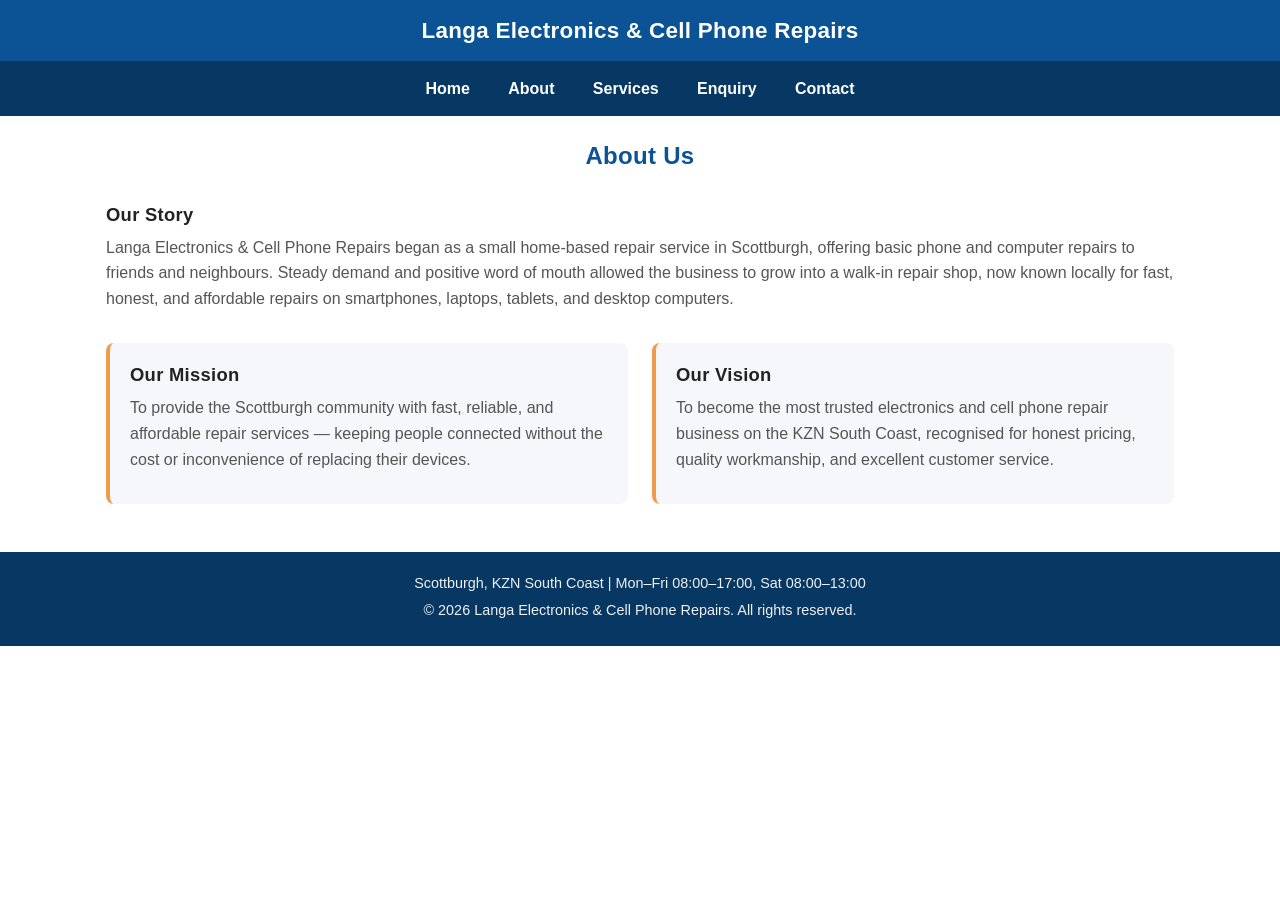
==== about.html @ 78cfe0cc "Part 3: add JS features, forms validation and SEO files" ====
<!DOCTYPE html>
<!-- Declares this document as HTML5 -->
<html lang="en">
<!-- Root element of the page; lang="en" tells browsers/screen readers the content is in English -->
<head>
<!-- Head section: holds metadata, not visible content -->
  <meta charset="UTF-8">
  <!-- Sets character encoding so special characters (like &, —, é) display correctly -->
  <meta name="viewport" content="width=device-width, initial-scale=1.0">
  <!-- Makes the page render correctly on mobile devices instead of a shrunk desktop view -->
  <title>About Us | Langa Electronics & Cell Phone Repairs</title>
  <!-- Text shown in the browser tab and used as the page title in search results -->
  <meta name="description" content="Learn about Langa Electronics & Cell Phone Repairs, our history, mission and vision.">
  <!-- Short summary used by search engines (e.g. Google search result snippet) -->
  <link rel="stylesheet" href="css/style.css">
  <!-- Links this page to the external CSS file that controls its visual styling -->
</head>
<body>
<!-- Body section: everything visible on the page goes inside here -->

  <header>
  <!-- Page header, typically holds the site name/logo, shown on every page -->
    <h1>Langa Electronics & Cell Phone Repairs</h1>
    <!-- Main heading of the site; there should only be one <h1> per page -->
  </header>

  <nav>
  <!-- Navigation section containing the site's main menu -->
    <ul>
    <!-- Unordered list used to structure the nav links -->
      <li><a href="index.html">Home</a></li>
      <!-- Links to the homepage -->
      <li><a href="about.html">About</a></li>
      <!-- Links to this current page (About) -->
      <li><a href="services.html">Services</a></li>
      <!-- Links to the services page -->
      <li><a href="enquiry.html">Enquiry</a></li>
      <!-- Links to the enquiry/quote form page -->
      <li><a href="contact.html">Contact</a></li>
      <!-- Links to the contact page -->
    </ul>
  </nav>

  <main>
  <!-- Main content wrapper; holds the primary content unique to this page -->

    <section class="page-heading">
    <!-- Section for the page's title/intro heading, styled via the "page-heading" class -->
      <h2>About Us</h2>
      <!-- Secondary heading, introduces the page's topic -->
    </section>

    <!-- Business history -->
    <section class="history">
    <!-- Section containing the company's background story -->
      <h3>Our Story</h3>
      <!-- Sub-heading for this section -->
      <p>Langa Electronics & Cell Phone Repairs began as a small home-based repair service in Scottburgh, offering basic phone and computer repairs to friends and neighbours. Steady demand and positive word of mouth allowed the business to grow into a walk-in repair shop, now known locally for fast, honest, and affordable repairs on smartphones, laptops, tablets, and desktop computers.</p>
      <!-- Paragraph describing the company's founding and growth -->
    </section>

    <!-- Mission and vision statements -->
    <section class="mission-vision">
    <!-- Section grouping the mission and vision statements together -->
      <article>
      <!-- Self-contained block of content: the mission statement -->
        <h3>Our Mission</h3>
        <!-- Sub-heading for the mission statement -->
        <p>To provide the Scottburgh community with fast, reliable, and affordable repair services — keeping people connected without the cost or inconvenience of replacing their devices.</p>
        <!-- The actual mission statement text -->
      </article>

      <article>
      <!-- Self-contained block of content: the vision statement -->
        <h3>Our Vision</h3>
        <!-- Sub-heading for the vision statement -->
        <p>To become the most trusted electronics and cell phone repair business on the KZN South Coast, recognised for honest pricing, quality workmanship, and excellent customer service.</p>
        <!-- The actual vision statement text -->
      </article>
    </section>

  </main>

  <footer>
  <!-- Page footer, shown on every page with contact/business hours and copyright -->
    <p>Scottburgh, KZN South Coast | Mon–Fri 08:00–17:00, Sat 08:00–13:00</p>
    <!-- Business location and opening hours -->
    <p>&copy; 2026 Langa Electronics & Cell Phone Repairs. All rights reserved.</p>
    <!-- Copyright notice; &copy; renders the © symbol -->
  </footer>

</body>
</html>
<!-- Closes the html document -->
---- css/style.css ----
/* =========================================================
   Langa Electronics & Cell Phone Repairs — style.css
   Part 2: CSS Styling & Responsive Design
   ========================================================= */

/* ---------- 1. CSS RESET / BASE STYLES ---------- */
* {
  margin: 0;
  padding: 0;
  box-sizing: border-box;
}

:root {
  /* Colour scheme */
  --color-primary: #0b5394;      /* deep blue - header/nav/buttons */
  --color-primary-dark: #073763; /* hover state */
  --color-accent: #f2994a;       /* orange - CTA / highlights */
  --color-accent-dark: #d97e2c;
  --color-text: #222222;
  --color-text-light: #555555;
  --color-bg: #ffffff;
  --color-bg-alt: #f5f7fa;
  --color-border: #dddddd;

  /* Typography */
  --font-main: 'Segoe UI', Arial, Helvetica, sans-serif;

  /* Spacing */
  --gap: 1.5rem;
}

html {
  scroll-behavior: smooth;
}

body {
  font-family: var(--font-main);
  font-size: 1rem;
  line-height: 1.6;
  color: var(--color-text);
  background-color: var(--color-bg);
}

img {
  max-width: 100%;
  height: auto;
  display: block;
}

a {
  color: var(--color-primary);
  text-decoration: none;
}

ul {
  list-style: none;
}

/* ---------- 2. TYPOGRAPHY ---------- */
h1, h2, h3 {
  font-weight: 700;
  line-height: 1.3;
  color: var(--color-primary);
  letter-spacing: 0.3px;
}

h1 {
  font-size: 1.75rem;
}

h2 {
  font-size: 1.5rem;
  margin-bottom: 0.75rem;
}

h3 {
  font-size: 1.15rem;
  margin-bottom: 0.5rem;
  color: var(--color-text);
}

p {
  margin-bottom: 0.75rem;
  color: var(--color-text-light);
}

/* ---------- 3. HEADER & NAVIGATION ---------- */
header {
  background-color: var(--color-primary);
  color: #fff;
  padding: 1rem;
  text-align: center;
}

header h1 {
  color: #fff;
  font-size: 1.4rem;
}

nav {
  background-color: var(--color-primary-dark);
}

nav ul {
  display: flex;
  flex-wrap: wrap;
  justify-content: center;
}

nav ul li {
  margin: 0;
}

nav ul li a {
  display: block;
  padding: 0.9rem 1.2rem;
  color: #fff;
  font-weight: 600;
  transition: background-color 0.2s ease, color 0.2s ease;
}

nav ul li a:hover,
nav ul li a:focus {
  background-color: var(--color-accent);
  color: #ffffff;
}

nav ul li a:active {
  background-color: var(--color-accent-dark);
}

/* ---------- 4. LAYOUT: MAIN WRAPPER ---------- */
main {
  max-width: 1100px;
  margin: 0 auto;
  padding: 1.5rem 1rem 3rem;
}

.page-heading {
  text-align: center;
  margin-bottom: 2rem;
}

/* ---------- 5. HERO SECTION (index.html) ---------- */
.hero {
  text-align: center;
  margin-bottom: 2.5rem;
}

.hero img {
  border-radius: 8px;
  margin-bottom: 1.25rem;
  max-height: 420px;
  width: 100%;
  object-fit: cover;
}

.hero h2 {
  font-size: 1.75rem;
}

.hero p {
  max-width: 640px;
  margin: 0 auto 1.25rem;
}

.cta-button {
  display: inline-block;
  background-color: var(--color-accent);
  color: #fff;
  font-weight: 700;
  padding: 0.8rem 1.8rem;
  border-radius: 6px;
  transition: background-color 0.2s ease, transform 0.15s ease;
}

.cta-button:hover,
.cta-button:focus {
  background-color: var(--color-accent-dark);
  transform: translateY(-2px);
}

.cta-button:active {
  transform: translateY(0);
}

/* ---------- 6. INTRO SECTION ---------- */
.intro {
  background-color: var(--color-bg-alt);
  padding: 1.5rem;
  border-radius: 8px;
  margin-bottom: 2.5rem;
}

/* ---------- 7. SERVICES PREVIEW (index.html) & FULL SERVICES LIST (services.html) ---------- */
.services-preview,
.services-list {
  display: grid;
  grid-template-columns: repeat(3, 1fr);
  gap: var(--gap);
  margin-bottom: 1.5rem;
}

.services-preview h2 {
  grid-column: 1 / -1;
}

.service-card,
.service-item {
  background-color: var(--color-bg);
  border: 1px solid var(--color-border);
  border-radius: 8px;
  padding: 1.25rem;
  text-align: center;
  box-shadow: 0 2px 6px rgba(0, 0, 0, 0.06);
  transition: box-shadow 0.2s ease, transform 0.2s ease;
}

.service-card:hover,
.service-item:hover {
  box-shadow: 0 6px 16px rgba(0, 0, 0, 0.12);
  transform: translateY(-4px);
}

.service-card img,
.service-item img {
  width: 72px;
  height: 72px;
  object-fit: cover;
  border-radius: 50%;
  margin: 0 auto 0.75rem;
}

.services-preview p a {
  grid-column: 1 / -1;
  display: inline-block;
  font-weight: 600;
  text-align: center;
}

/* ---------- 8. ABOUT PAGE ---------- */
.history {
  margin-bottom: 2rem;
}

.mission-vision {
  display: grid;
  grid-template-columns: 1fr 1fr;
  gap: var(--gap);
}

.mission-vision article {
  background-color: var(--color-bg-alt);
  padding: 1.25rem;
  border-radius: 8px;
  border-left: 4px solid var(--color-accent);
}

/* ---------- 9. CONTACT PAGE: LOCATIONS + MAPS ---------- */
.location {
  margin-bottom: 2rem;
}

.location iframe {
  border-radius: 8px;
  width: 100%;
}

/* ---------- 10. FORMS (contact-form, enquiry-form) ---------- */
form {
  display: flex;
  flex-direction: column;
  gap: 0.9rem;
  max-width: 600px;
  margin: 0 auto;
  background-color: var(--color-bg-alt);
  padding: 1.5rem;
  border-radius: 8px;
}

form label {
  font-weight: 600;
  color: var(--color-text);
  margin-bottom: -0.4rem;
}

form input,
form select,
form textarea {
  font-family: inherit;
  font-size: 1rem;
  padding: 0.65rem 0.75rem;
  border: 1px solid var(--color-border);
  border-radius: 6px;
  background-color: #fff;
  color: var(--color-text);
  transition: border-color 0.2s ease, box-shadow 0.2s ease;
}

form input:focus,
form select:focus,
form textarea:focus {
  outline: none;
  border-color: var(--color-primary);
  box-shadow: 0 0 0 3px rgba(11, 83, 148, 0.15);
}

form textarea {
  resize: vertical;
}

form button[type="submit"] {
  align-self: flex-start;
  background-color: var(--color-primary);
  color: #fff;
  font-weight: 700;
  border: none;
  padding: 0.75rem 1.75rem;
  border-radius: 6px;
  cursor: pointer;
  transition: background-color 0.2s ease;
}

form button[type="submit"]:hover,
form button[type="submit"]:focus {
  background-color: var(--color-primary-dark);
}

form button[type="submit"]:active {
  background-color: var(--color-accent-dark);
}

/* ---------- 11. FOOTER ---------- */
footer {
  background-color: var(--color-primary-dark);
  color: #f0f0f0;
  text-align: center;
  padding: 1.25rem 1rem;
  font-size: 0.9rem;
}

footer p {
  color: #f0f0f0;
  margin-bottom: 0.25rem;
}

/* =========================================================
   12. RESPONSIVE DESIGN — MEDIA QUERIES
   Breakpoints: Desktop (default) / Tablet (<=768px) / Mobile (<=480px)
   ========================================================= */

/* ----- Tablet ----- */
@media (max-width: 768px) {
  main {
    padding: 1.25rem 1rem 2.5rem;
  }

  .services-preview,
  .services-list {
    grid-template-columns: repeat(2, 1fr);
  }

  .mission-vision {
    grid-template-columns: 1fr;
  }

  nav ul li a {
    padding: 0.75rem 0.9rem;
    font-size: 0.95rem;
  }

  .hero h2 {
    font-size: 1.5rem;
  }
}

/* ----- Mobile ----- */
@media (max-width: 480px) {
  header h1 {
    font-size: 1.15rem;
  }

  nav ul {
    flex-direction: column;
  }

  nav ul li a {
    text-align: center;
    padding: 0.75rem;
  }

  .services-preview,
  .services-list {
    grid-template-columns: 1fr;
  }

  .hero h2 {
    font-size: 1.3rem;
  }

  .hero p {
    font-size: 0.95rem;
  }

  form {
    padding: 1rem;
  }

  form button[type="submit"] {
    align-self: stretch;
    text-align: center;
  }
}

/* =========================================================
   PART 3 ADDITIONS
   ========================================================= */

/* ===== Part 3: form validation ===== */
.error {
  display: block;
  color: #c62828;
  font-size: 0.85rem;
  margin-top: -0.55rem;
}

.error:empty {
  display: none;
}

form small {
  color: var(--color-text-light);
  font-size: 0.8rem;
  margin-top: -0.55rem;
}

form input.invalid,
form select.invalid,
form textarea.invalid {
  border-color: #c62828;
  box-shadow: 0 0 0 3px rgba(198, 40, 40, 0.15);
}

fieldset {
  border: 1px solid var(--color-border);
  border-radius: 6px;
  padding: 0.6rem 1rem;
  background-color: #fff;
}

fieldset legend {
  font-weight: 600;
  padding: 0 0.4rem;
}

form fieldset label {
  display: inline-block;
  margin: 0 1rem 0 0;
  font-weight: 400;
}

fieldset input[type="radio"] {
  padding: 0;
  margin-right: 0.35rem;
}

.form-result {
  max-width: 600px;
  margin: 1.5rem auto 0;
  padding: 1.25rem;
  border-left: 4px solid var(--color-accent);
  border-radius: 8px;
  background-color: var(--color-bg-alt);
}

.form-result h3 {
  color: var(--color-primary);
}

.form-result[hidden] {
  display: none;
}

/* ===== Part 3: map ===== */
.map-section {
  margin-bottom: 2rem;
}

#map {
  height: 400px;
  border-radius: 8px;
  border: 1px solid var(--color-border);
}

/* ===== Part 3: accordion ===== */
.faq {
  margin: 2rem 0;
}

.accordion-header {
  display: block;
  width: 100%;
  text-align: left;
  font-family: inherit;
  font-size: 1rem;
  font-weight: 600;
  padding: 0.9rem 1rem;
  margin-top: 0.5rem;
  background-color: var(--color-bg-alt);
  color: var(--color-primary);
  border: 1px solid var(--color-border);
  border-radius: 6px;
  cursor: pointer;
  transition: background-color 0.2s ease;
}

.accordion-header:hover,
.accordion-header:focus {
  background-color: var(--color-primary);
  color: #fff;
}

.accordion-header::after {
  content: "+";
  float: right;
}

.accordion-header[aria-expanded="true"]::after {
  content: "\2212";
}

.accordion-panel {
  padding: 0.9rem 1rem 0.25rem;
  border-left: 4px solid var(--color-accent);
  animation: fadeIn 0.3s ease;
}

.accordion-panel[hidden] {
  display: none;
}

/* ===== Part 3: search ===== */
.search-bar {
  max-width: 600px;
  margin: 0 auto 1.5rem;
  display: flex;
  flex-direction: column;
  gap: 0.4rem;
}

.search-bar label {
  font-weight: 600;
}

.search-bar input {
  font-family: inherit;
  font-size: 1rem;
  padding: 0.65rem 0.75rem;
  border: 1px solid var(--color-border);
  border-radius: 6px;
}

.search-bar input:focus {
  outline: none;
  border-color: var(--color-primary);
  box-shadow: 0 0 0 3px rgba(11, 83, 148, 0.15);
}

.service-item[hidden] {
  display: none;
}

.no-results {
  text-align: center;
  font-weight: 600;
}

/* ===== Part 3: gallery + lightbox ===== */
.gallery {
  margin-bottom: 2rem;
}

.gallery-grid {
  display: grid;
  grid-template-columns: repeat(3, 1fr);
  gap: var(--gap);
}

.gallery-item {
  font-family: inherit;
  padding: 0;
  border: 1px solid var(--color-border);
  border-radius: 8px;
  overflow: hidden;
  background-color: var(--color-bg);
  cursor: pointer;
  text-align: center;
}

.gallery-item img {
  width: 100%;
  height: 180px;
  object-fit: cover;
  transition: transform 0.3s ease;
}

.gallery-item:hover img,
.gallery-item:focus img {
  transform: scale(1.06);
}

.gallery-item span {
  display: block;
  padding: 0.5rem;
  font-weight: 600;
  color: var(--color-text);
}

.lightbox {
  position: fixed;
  inset: 0;
  z-index: 1000;
  display: flex;
  align-items: center;
  justify-content: center;
  background-color: rgba(0, 0, 0, 0.85);
  animation: fadeIn 0.25s ease;
}

.lightbox[hidden] {
  display: none;
}

.lightbox figure {
  max-width: 90%;
  max-height: 90%;
  text-align: center;
}

.lightbox img {
  max-height: 75vh;
  margin: 0 auto;
  border-radius: 8px;
}

.lightbox figcaption {
  color: #fff;
  margin-top: 0.75rem;
}

.lightbox-close {
  position: absolute;
  top: 1rem;
  right: 1.25rem;
  font-size: 2.5rem;
  line-height: 1;
  color: #fff;
  background: none;
  border: none;
  cursor: pointer;
}

.lightbox-close:hover,
.lightbox-close:focus {
  color: var(--color-accent);
}

/* ===== Part 3: animations ===== */
@keyframes fadeIn {
  from { opacity: 0; }
  to   { opacity: 1; }
}

.reveal {
  opacity: 0;
  transition: opacity 0.6s ease, box-shadow 0.2s ease, transform 0.2s ease;
}

.reveal.visible {
  opacity: 1;
}

@media (max-width: 768px) {
  .gallery-grid {
    grid-template-columns: repeat(2, 1fr);
  }
}

@media (max-width: 480px) {
  .gallery-grid {
    grid-template-columns: 1fr;
  }

  #map {
    height: 300px;
  }
}
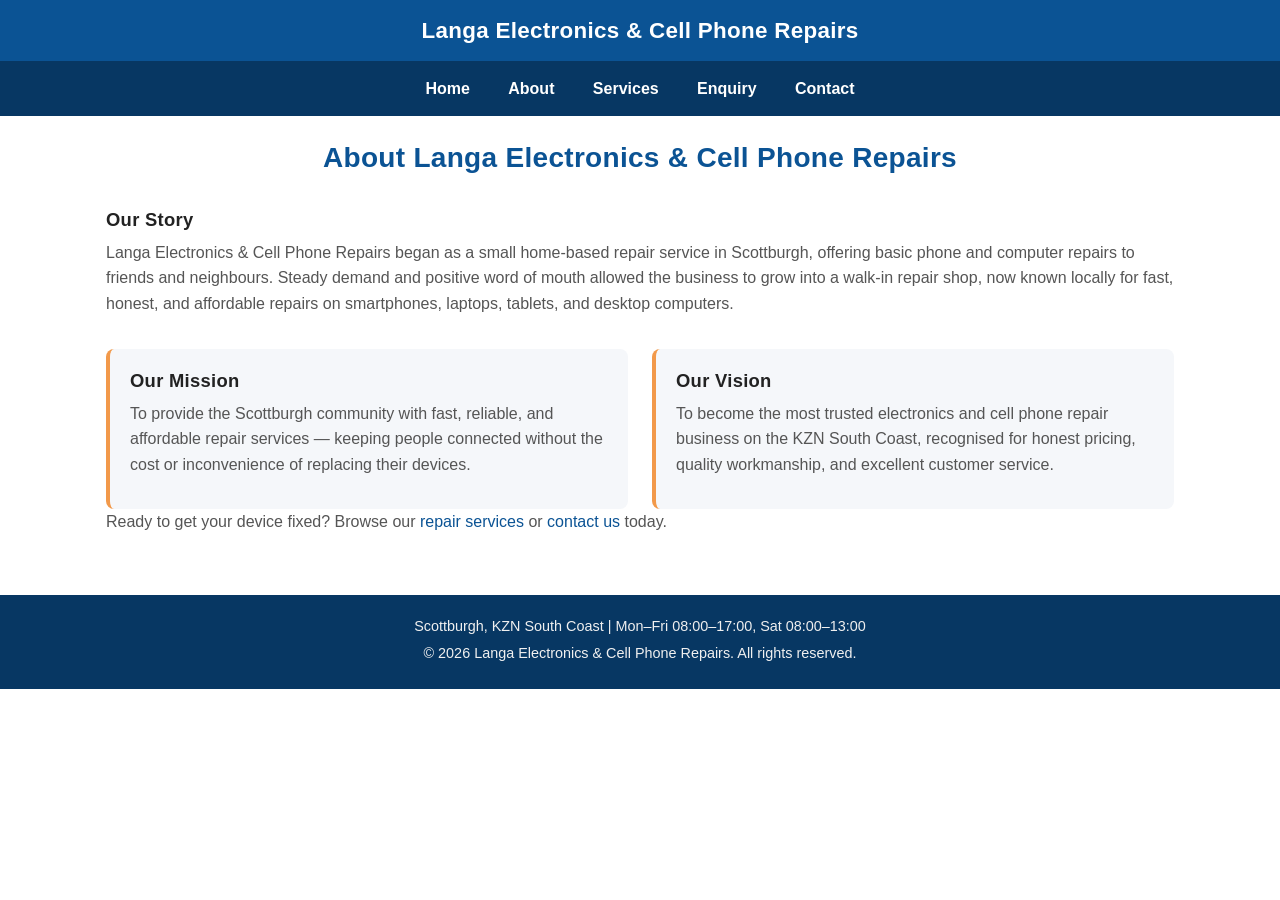
==== commit 96fad3d8: "Add SEO meta tags, headings, alt text, internal links and live site URL" ====
--- a/about.html
+++ b/about.html
@@ -5,13 +5,32 @@
 <head>
 <!-- Head section: holds metadata, not visible content -->
   <meta charset="UTF-8">
-  <!-- Sets character encoding so special characters (like &, —, é) display correctly -->
+  <!-- Sets character encoding so special characters display correctly -->
   <meta name="viewport" content="width=device-width, initial-scale=1.0">
-  <!-- Makes the page render correctly on mobile devices instead of a shrunk desktop view -->
-  <title>About Us | Langa Electronics & Cell Phone Repairs</title>
-  <!-- Text shown in the browser tab and used as the page title in search results -->
-  <meta name="description" content="Learn about Langa Electronics & Cell Phone Repairs, our history, mission and vision.">
-  <!-- Short summary used by search engines (e.g. Google search result snippet) -->
+  <!-- Makes the page render correctly on mobile devices (mobile-friendly SEO signal) -->
+  <title>About Us | Langa Electronics &amp; Cell Phone Repairs</title>
+  <!-- Title tag: unique per page, under 60 characters, keyword first; shown in browser tab and Google results -->
+  <meta name="description" content="Learn the story, mission and vision behind Langa Electronics &amp; Cell Phone Repairs, Scottburgh's trusted phone and computer repair shop.">
+  <!-- Meta description: under 155 characters; the snippet shown under the title in search results -->
+  <meta name="keywords" content="about Langa Electronics, phone repair shop Scottburgh, electronics repair KZN, mission and vision">
+  <!-- Target keywords for this page (also used naturally in the headings and body text) -->
+  <meta name="author" content="Langa Electronics &amp; Cell Phone Repairs">
+  <!-- Author/business name -->
+  <meta name="robots" content="index, follow">
+  <!-- Allows search engines to index this page and follow its links -->
+  <link rel="canonical" href="https://langalangelihle.github.io/langa-electronics-site/about.html">
+  <!-- Canonical URL: tells search engines this is the main address of the page -->
+  <meta property="og:type" content="website">
+  <meta property="og:title" content="About Langa Electronics &amp; Cell Phone Repairs">
+  <meta property="og:description" content="Learn the story, mission and vision behind Langa Electronics &amp; Cell Phone Repairs, Scottburgh's trusted phone and computer repair shop.">
+  <meta property="og:url" content="https://langalangelihle.github.io/langa-electronics-site/about.html">
+  <meta property="og:image" content="https://langalangelihle.github.io/langa-electronics-site/images/hero-repair-workshop.jpg">
+  <meta property="og:locale" content="en_ZA">
+  <!-- Open Graph tags: control how the page looks when shared on Facebook, WhatsApp, LinkedIn etc. -->
+  <meta name="twitter:card" content="summary_large_image">
+  <!-- Twitter/X share card -->
+  <meta name="theme-color" content="#0b5394">
+  <!-- Browser toolbar colour on mobile (matches the site's primary blue) -->
   <link rel="stylesheet" href="css/style.css">
   <!-- Links this page to the external CSS file that controls its visual styling -->
 </head>
@@ -20,8 +39,8 @@
 
   <header>
   <!-- Page header, typically holds the site name/logo, shown on every page -->
-    <h1>Langa Electronics & Cell Phone Repairs</h1>
-    <!-- Main heading of the site; there should only be one <h1> per page -->
+    <p class="site-title">Langa Electronics & Cell Phone Repairs</p>
+    <!-- Site name (styled paragraph) so the page heading below can be the single H1 for SEO -->
   </header>
 
   <nav>
@@ -46,14 +65,14 @@
 
     <section class="page-heading">
     <!-- Section for the page's title/intro heading, styled via the "page-heading" class -->
-      <h2>About Us</h2>
+      <h1>About Langa Electronics & Cell Phone Repairs</h1>
       <!-- Secondary heading, introduces the page's topic -->
     </section>
 
     <!-- Business history -->
     <section class="history">
     <!-- Section containing the company's background story -->
-      <h3>Our Story</h3>
+      <h2>Our Story</h2>
       <!-- Sub-heading for this section -->
       <p>Langa Electronics & Cell Phone Repairs began as a small home-based repair service in Scottburgh, offering basic phone and computer repairs to friends and neighbours. Steady demand and positive word of mouth allowed the business to grow into a walk-in repair shop, now known locally for fast, honest, and affordable repairs on smartphones, laptops, tablets, and desktop computers.</p>
       <!-- Paragraph describing the company's founding and growth -->
@@ -64,7 +83,7 @@
     <!-- Section grouping the mission and vision statements together -->
       <article>
       <!-- Self-contained block of content: the mission statement -->
-        <h3>Our Mission</h3>
+        <h2>Our Mission</h2>
         <!-- Sub-heading for the mission statement -->
         <p>To provide the Scottburgh community with fast, reliable, and affordable repair services — keeping people connected without the cost or inconvenience of replacing their devices.</p>
         <!-- The actual mission statement text -->
@@ -72,12 +91,15 @@
 
       <article>
       <!-- Self-contained block of content: the vision statement -->
-        <h3>Our Vision</h3>
+        <h2>Our Vision</h2>
         <!-- Sub-heading for the vision statement -->
         <p>To become the most trusted electronics and cell phone repair business on the KZN South Coast, recognised for honest pricing, quality workmanship, and excellent customer service.</p>
         <!-- The actual vision statement text -->
       </article>
     </section>
+
+    <!-- Internal links to other pages -->
+    <p>Ready to get your device fixed? Browse our <a href="services.html">repair services</a> or <a href="contact.html">contact us</a> today.</p>
 
   </main>
 
--- a/css/style.css
+++ b/css/style.css
@@ -73,7 +73,13 @@
   margin-bottom: 0.75rem;
 }
 
-h3 {
+h3,
+.history h2,
+.mission-vision h2,
+.location h2,
+.map-section h2,
+.contact-form-section h2,
+.service-item h2 {
   font-size: 1.15rem;
   margin-bottom: 0.5rem;
   color: var(--color-text);
@@ -92,9 +98,13 @@
   text-align: center;
 }
 
-header h1 {
+.site-title {
   color: #fff;
   font-size: 1.4rem;
+  font-weight: 700;
+  letter-spacing: 0.3px;
+  line-height: 1.3;
+  margin-bottom: 0;
 }
 
 nav {
@@ -155,8 +165,9 @@
   object-fit: cover;
 }
 
-.hero h2 {
+.hero h1 {
   font-size: 1.75rem;
+  margin-bottom: 0.75rem;
 }
 
 .hero p {
@@ -369,14 +380,14 @@
     font-size: 0.95rem;
   }
 
-  .hero h2 {
+  .hero h1 {
     font-size: 1.5rem;
   }
 }
 
 /* ----- Mobile ----- */
 @media (max-width: 480px) {
-  header h1 {
+  .site-title {
     font-size: 1.15rem;
   }
 
@@ -394,7 +405,7 @@
     grid-template-columns: 1fr;
   }
 
-  .hero h2 {
+  .hero h1 {
     font-size: 1.3rem;
   }
 
@@ -473,7 +484,8 @@
   background-color: var(--color-bg-alt);
 }
 
-.form-result h3 {
+.form-result h2 {
+  font-size: 1.15rem;
   color: var(--color-primary);
 }
 
@@ -695,3 +707,14 @@
     height: 300px;
   }
 }
+
+/* ===== Part 3: SEO heading adjustments (one H1 per page) ===== */
+.page-heading h1 {
+  margin-bottom: 0.75rem;
+}
+
+@media (max-width: 480px) {
+  .page-heading h1 {
+    font-size: 1.4rem;
+  }
+}
